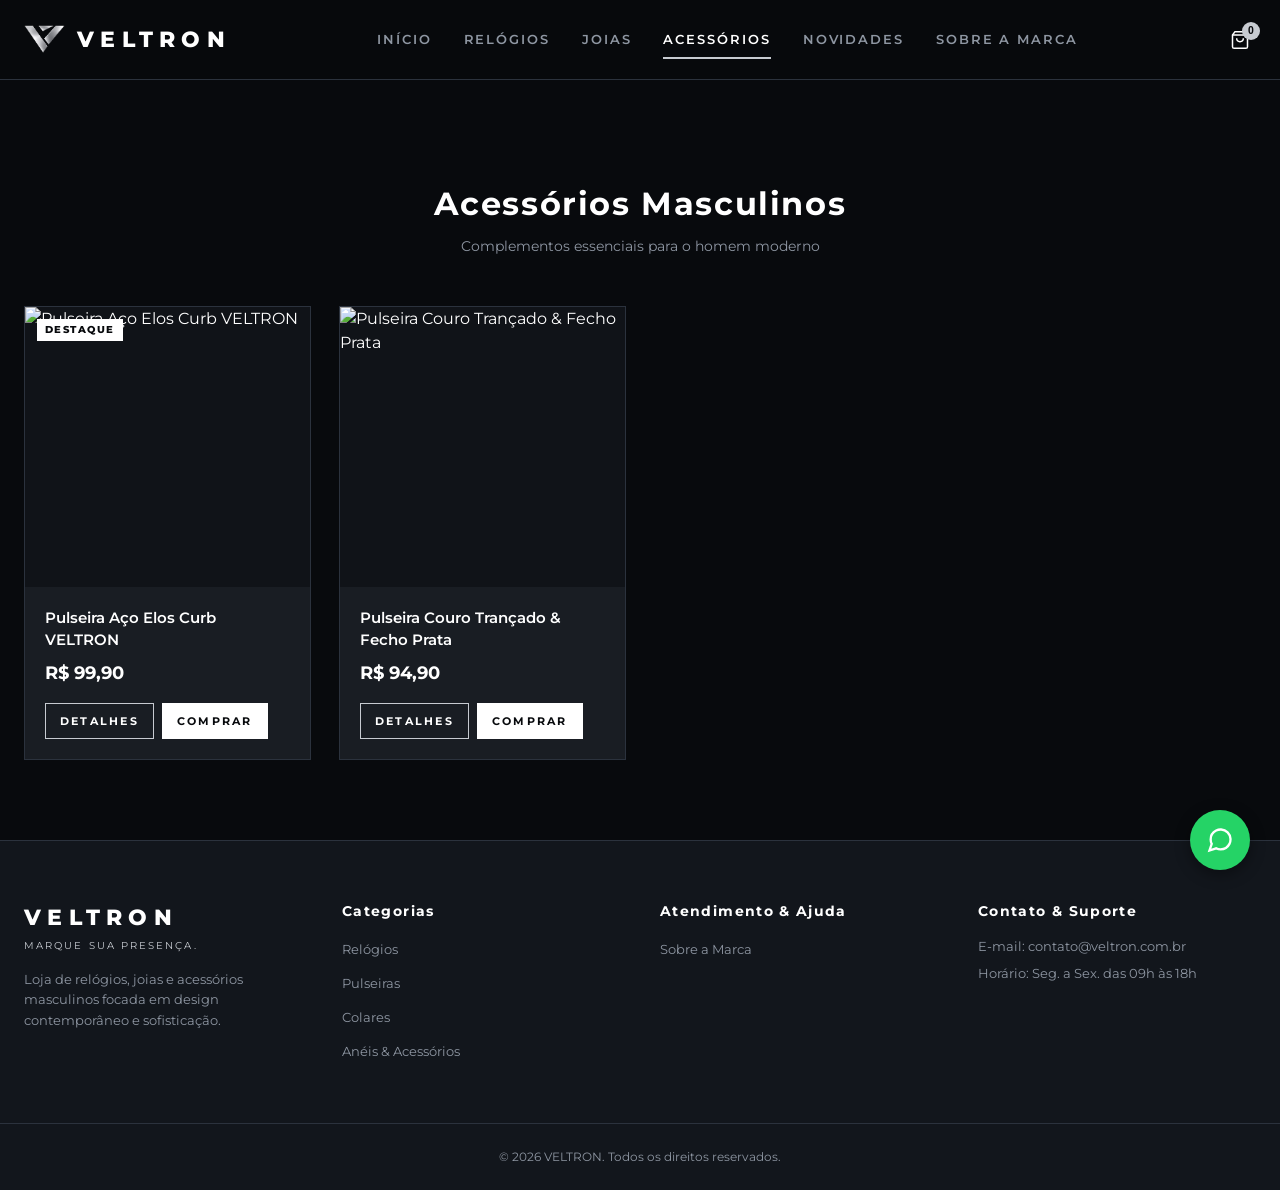
==== acessorios.html @ 87d28509 "primeiro envio e-comerce veltron" ====
<!DOCTYPE html>
<html lang="pt-BR">
<head>
    <meta charset="UTF-8">
    <meta name="viewport" content="width=device-width, initial-scale=1.0">
    <title>Acessórios Masculinos | VELTRON</title>
    <link rel="preconnect" href="https://fonts.googleapis.com">
    <link rel="preconnect" href="https://fonts.gstatic.com" crossorigin>
    <link href="https://fonts.googleapis.com/css2?family=Montserrat:wght@300;400;500;600;700;800&display=swap" rel="stylesheet">
    <link rel="stylesheet" href="assets/css/style.css">
</head>
<body>

    <header class="site-header" id="header">
        <div class="header-container">
            <a href="index.html" class="brand-logo"><img src="assets/images/simbolo.png" alt="Símbolo VELTRON" class="brand-symbol-img"><span class="brand-title">VELTRON</span></a>
            <nav class="nav-desktop">
                <a href="index.html" class="nav-link">Início</a>
                <a href="relogios.html" class="nav-link">Relógios</a>
                <a href="joias.html" class="nav-link">Joias</a>
                <a href="acessorios.html" class="nav-link active">Acessórios</a>
                <a href="novidades.html" class="nav-link">Novidades</a>
                <a href="sobre.html" class="nav-link">Sobre a Marca</a>
            </nav>
            <div class="header-actions">
                <button class="action-btn cart-toggle" id="cartToggleBtn"><svg width="20" height="20" viewBox="0 0 24 24" fill="none" stroke="currentColor" stroke-width="1.8"><path d="M6 2L3 6v14a2 2 0 0 0 2 2h14a2 2 0 0 0 2-2V6l-3-4z"></path><line x1="3" y1="6" x2="21" y2="6"></line><path d="M16 10a4 4 0 0 1-8 0"></path></svg><span class="cart-counter" id="cartBadge">0</span></button>
            </div>
        </div>
    </header>

    <main style="margin-top: 100px;">
        <section class="section catalog-section" id="catalog">
            <div class="container">
                <div class="section-header">
                    <h1 class="section-title">Acessórios Masculinos</h1>
                    <p class="section-subtitle">Complementos essenciais para o homem moderno</p>
                </div>
                <div class="products-grid" id="productsGrid" data-page-category="acessorios"></div>
            </div>
        </section>
    </main>

    <!-- MODAIS E RODAPÉ -->
    <a href="https://wa.me/5527999999999" target="_blank" class="whatsapp-float"><svg width="28" height="28" viewBox="0 0 24 24" fill="none" stroke="currentColor" stroke-width="2"><path d="M21 11.5a8.38 8.38 0 0 1-.9 3.8 8.5 8.5 0 0 1-7.6 4.7 8.38 8.38 0 0 1-3.8-.9L3 21l1.9-5.7a8.38 8.38 0 0 1-.9-3.8 8.5 8.5 0 0 1 4.7-7.6 8.38 8.38 0 0 1 3.8-.9h.5a8.48 8.48 0 0 1 8 8v.5z"></path></svg></a>
    <div class="cart-drawer-backdrop" id="cartBackdrop"></div>
    <aside class="cart-drawer" id="cartDrawer"><div class="cart-drawer-header"><h3 class="cart-drawer-title">SEU CARRINHO</h3><button class="close-btn" id="cartCloseBtn">&times;</button></div><div class="cart-drawer-body" id="cartItemsContainer"></div><div class="cart-drawer-footer"><div class="cart-summary-row"><span>Subtotal</span><strong id="cartSubtotal">R$ 0,00</strong></div><button class="btn btn-primary btn-block" id="checkoutBtn" disabled>AVANÇAR PARA ENTREGA</button></div></aside>
    <div class="modal-backdrop" id="checkoutModalBackdrop"><div class="modal-card" style="max-width: 500px;"><button class="close-btn modal-close" id="checkoutCloseBtn">&times;</button><h3 class="modal-title" style="margin-bottom: 20px;">DADOS DE ENTREGA & PAGAMENTO</h3><form id="whatsappCheckoutForm" class="checkout-form"><div class="form-group"><label>Nome Completo</label><input type="text" id="clientName" required></div><div class="form-group"><label>Telefone / WhatsApp</label><input type="tel" id="clientPhone" required></div><div class="form-group"><label>Endereço Completo</label><textarea id="clientAddress" rows="3" required></textarea></div><div class="form-group"><label>Forma de Pagamento Desejada</label><select id="clientPayment" class="select-input" style="width: 100%;" required><option value="">Selecione...</option><option value="Pix (Aprovação imediata)">Pix</option><option value="Cartão de Crédito">Cartão de Crédito</option><option value="Boleto Bancário">Boleto Bancário</option></select></div><button type="submit" class="btn btn-primary btn-block">ENVIAR PEDIDO VIA WHATSAPP</button></form></div></div>
    <div class="modal-backdrop" id="productModalBackdrop"><div class="modal-card" id="productModal"><button class="close-btn modal-close" id="modalCloseBtn">&times;</button><div class="modal-body" id="modalProductContent"></div></div></div>
    <!-- RODAPÉ -->
    <footer class="site-footer">
        <div class="container footer-grid">
            <div class="footer-col brand-col">
                <span class="brand-title">VELTRON</span>
                <p class="footer-brand-slogan">MARQUE SUA PRESENÇA.</p>
                <p class="footer-text">Loja de relógios, joias e acessórios masculinos focada em design contemporâneo e sofisticação.</p>
            </div>
            <div class="footer-col">
                <h4 class="footer-heading">Categorias</h4>
                <ul class="footer-links">
                    <li><a href="#catalog" class="footer-link" data-category="relogios">Relógios</a></li>
                    <li><a href="#catalog" class="footer-link" data-category="pulseiras">Pulseiras</a></li>
                    <li><a href="#catalog" class="footer-link" data-category="colares">Colares</a></li>
                    <li><a href="#catalog" class="footer-link" data-category="aneis">Anéis & Acessórios</a></li>
                </ul>
            </div>
            <div class="footer-col">
                <h4 class="footer-heading">Atendimento & Ajuda</h4>
                <ul class="footer-links">
                    <li><a href="#sobre" class="footer-link">Sobre a Marca</a></li>
                </ul>
            </div>
            <div class="footer-col">
                <h4 class="footer-heading">Contato & Suporte</h4>
                <p class="footer-contact-item">E-mail: contato@veltron.com.br</p>
                <p class="footer-contact-item">Horário: Seg. a Sex. das 09h às 18h</p>
            </div>
        </div>
        <div class="footer-bottom">
            <div class="container footer-bottom-content">
                <p>&copy; 2026 VELTRON. Todos os direitos reservados.</p>
            </div>
        </div>
    </footer>

    <script src="assets/js/main.js"></script>
</body>
</html>
---- assets/css/style.css ----
/* ==========================================================================
   VELTRON E-COMMERCE - DESIGN SYSTEM & STYLESHEET (OTIMIZADO)
   Paleta Oficial: #080A0D (Preto), #191D23 (Grafite), #C7CBD1 (Prata), #FFFFFF (Branco)
   ========================================================================== */

:root {
    --color-bg-black: #080A0D;
    --color-bg-surface: #12161C;
    --color-card-bg: #191D23;
    
    --color-border: #2B323D;
    --color-border-light: #3D4654;
    
    --color-silver: #C7CBD1;
    --color-silver-muted: #8E96A2;
    --color-white: #FFFFFF;
    
    --font-primary: 'Montserrat', -apple-system, BlinkMacSystemFont, sans-serif;
    --transition-fast: all 0.2s cubic-bezier(0.16, 1, 0.3, 1);
    --transition-normal: all 0.3s cubic-bezier(0.16, 1, 0.3, 1);
}

/* ==========================================================================
   1. RESET E BASE
   ========================================================================== */
*, *::before, *::after {
    margin: 0;
    padding: 0;
    box-sizing: border-box;
}

html {
    scroll-behavior: smooth;
}

body {
    background-color: var(--color-bg-black);
    color: var(--color-white);
    font-family: var(--font-primary);
    line-height: 1.5;
    -webkit-font-smoothing: antialiased;
    overflow-x: hidden;
}

/* ==========================================================================
   2. UTILITÁRIOS & ACESSIBILIDADE
   ========================================================================== */
.sr-only {
    position: absolute;
    width: 1px;
    height: 1px;
    padding: 0;
    margin: -1px;
    overflow: hidden;
    clip: rect(0, 0, 0, 0);
    border: 0;
}

.skip-link {
    position: absolute;
    top: -40px;
    left: 10px;
    background: var(--color-white);
    color: var(--color-bg-black);
    padding: 8px 16px;
    z-index: 10000;
    font-size: 0.8rem;
    font-weight: 700;
    transition: top 0.2s;
}

.skip-link:focus {
    top: 10px;
}

.container {
    max-width: 1280px;
    margin: 0 auto;
    padding: 0 24px;
}

.section {
    padding: 80px 0;
}

.section-header {
    text-align: center;
    margin-bottom: 48px;
}

.section-title {
    font-size: 2rem;
    font-weight: 700;
    letter-spacing: 0.05em;
    color: var(--color-white);
    margin-bottom: 8px;
}

.section-subtitle {
    font-size: 0.9rem;
    color: var(--color-silver-muted);
    font-weight: 400;
}

/* ==========================================================================
   3. SISTEMA DE BOTÕES
   ========================================================================== */
.btn {
    display: inline-flex;
    align-items: center;
    justify-content: center;
    padding: 14px 32px;
    font-family: var(--font-primary);
    font-size: 0.75rem;
    font-weight: 700;
    letter-spacing: 0.2em;
    text-transform: uppercase;
    text-decoration: none;
    border: 1px solid transparent;
    cursor: pointer;
    transition: var(--transition-fast);
}

.btn-primary {
    background-color: var(--color-white);
    color: var(--color-bg-black);
    border-color: var(--color-white);
    position: relative;
    overflow: hidden;
}

.btn-primary::after {
    content: '';
    position: absolute;
    top: -50%;
    left: -50%;
    width: 200%;
    height: 200%;
    background: linear-gradient(60deg, transparent, rgba(255, 255, 255, 0.3), transparent);
    transform: rotate(30deg) translateY(-100%);
    transition: transform 0.6s ease;
}

.btn-primary:hover::after {
    transform: rotate(30deg) translateY(100%);
}

.btn-primary:hover, .btn-primary:focus-visible {
    background-color: var(--color-silver);
    border-color: var(--color-silver);
    transform: translateY(-2px);
    box-shadow: 0 8px 20px rgba(255, 255, 255, 0.15);
    outline: none;
}

.btn-outline {
    background-color: transparent;
    color: var(--color-white);
    border-color: var(--color-silver);
}

.btn-outline:hover, .btn-outline:focus-visible {
    background-color: var(--color-white);
    color: var(--color-bg-black);
    border-color: var(--color-white);
    outline: none;
}

.btn-block {
    width: 100%;
}

.btn-sm {
    padding: 10px 14px;
    font-size: 0.7rem;
}

/* ==========================================================================
   4. CABEÇALHO & NAVEGAÇÃO (ESTABILIZADO)
   ========================================================================== */
.site-header {
    position: fixed;
    top: 0;
    left: 0;
    width: 100%;
    height: 80px;
    background-color: rgba(8, 10, 13, 0.95);
    backdrop-filter: blur(12px);
    border-bottom: 1px solid var(--color-border);
    z-index: 1000;
}

.header-container {
    max-width: 1320px;
    margin: 0 auto;
    height: 100%;
    display: flex;
    align-items: center;
    justify-content: space-between;
    padding: 0 24px;
}

.brand-logo {
    text-decoration: none;
    display: flex;
    align-items: center;
    gap: 12px;
    min-width: 180px;
}

.brand-symbol-img {
    height: 28px;
    width: auto;
    object-fit: contain;
    display: block;
    transition: transform 0.3s cubic-bezier(0.16, 1, 0.3, 1);
}

.brand-logo:hover .brand-symbol-img {
    transform: scale(1.08) rotate(-3deg);
}

.brand-title {
    font-size: 1.4rem;
    font-weight: 800;
    letter-spacing: 0.28em;
    color: var(--color-white);
    white-space: nowrap;
}

.nav-desktop {
    display: flex;
    align-items: center;
    gap: 32px;
}

.nav-link {
    color: var(--color-silver-muted);
    text-decoration: none;
    font-size: 0.8rem;
    font-weight: 600;
    letter-spacing: 0.15em;
    text-transform: uppercase;
    padding: 8px 0;
    position: relative;
    transition: color 0.3s ease;
}

.nav-link:hover, .nav-link.active, .nav-link:focus-visible {
    color: var(--color-white);
    outline: none;
}

.nav-link::after {
    content: '';
    position: absolute;
    bottom: -2px;
    left: 50%;
    width: 0;
    height: 2px;
    background-color: var(--color-silver);
    transition: width 0.3s ease, left 0.3s ease;
}

.nav-link.active::after,
.nav-link:hover::after {
    width: 100%;
    left: 0;
}

.header-actions {
    display: flex;
    align-items: center;
    gap: 16px;
}

.search-box {
    display: flex;
    align-items: center;
    background-color: var(--color-card-bg);
    border: 1px solid var(--color-border);
    padding: 4px 8px;
    border-radius: 4px;
}

.search-box input {
    background: transparent;
    border: none;
    color: var(--color-white);
    font-family: var(--font-primary);
    font-size: 0.8rem;
    padding: 4px 8px;
    width: 140px;
}

.search-box input:focus {
    outline: none;
}

.action-btn {
    background: transparent;
    border: none;
    color: var(--color-white);
    cursor: pointer;
    padding: 6px;
    display: flex;
    align-items: center;
    justify-content: center;
    position: relative;
    transition: var(--transition-fast);
}

.action-btn:hover, .action-btn:focus-visible {
    color: var(--color-silver);
    outline: none;
}

.cart-counter {
    position: absolute;
    top: -2px;
    right: -4px;
    background-color: var(--color-silver);
    color: var(--color-bg-black);
    font-size: 0.65rem;
    font-weight: 800;
    width: 18px;
    height: 18px;
    border-radius: 50%;
    display: flex;
    align-items: center;
    justify-content: center;
}

.mobile-menu-toggle {
    display: none;
}

/* MENU MOBILE DRAWER */
.mobile-nav-drawer {
    display: none;
    position: fixed;
    top: 80px;
    left: 0;
    width: 100%;
    background-color: var(--color-bg-surface);
    border-bottom: 1px solid var(--color-border);
    padding: 24px;
    z-index: 999;
}

.mobile-nav-drawer.open {
    display: block;
}

.mobile-nav-links {
    display: flex;
    flex-direction: column;
    gap: 16px;
}

.mobile-link {
    color: var(--color-silver);
    text-decoration: none;
    font-size: 0.9rem;
    font-weight: 600;
    letter-spacing: 0.15em;
    text-transform: uppercase;
}

/* ==========================================================================
   5. HERO SECTION
   ========================================================================== */
.hero-section {
    position: relative;
    min-height: 85vh;
    margin-top: 80px;
    display: flex;
    align-items: center;
    justify-content: center;
    background: url('https://images.unsplash.com/photo-1614164185128-e4ec99c436d7?w=1920&q=80') center center / cover no-repeat;
    text-align: center;
}

.hero-overlay {
    position: absolute;
    inset: 0;
    background: radial-gradient(circle at center, rgba(8, 10, 13, 0.75) 0%, rgba(8, 10, 13, 0.92) 80%);
}

.hero-container {
    position: relative;
    z-index: 2;
    max-width: 800px;
    padding: 0 24px;
    animation: fadeUp 0.6s cubic-bezier(0.16, 1, 0.3, 1) forwards;
}

.hero-tagline {
    font-size: 0.75rem;
    letter-spacing: 0.35em;
    color: var(--color-silver);
    font-weight: 700;
    display: block;
    margin-bottom: 16px;
}

.hero-title {
    font-size: 2.8rem;
    font-weight: 800;
    line-height: 1.2;
    margin-bottom: 20px;
    color: var(--color-white);
}

.hero-description {
    font-size: 1rem;
    color: var(--color-silver-muted);
    line-height: 1.6;
    margin-bottom: 32px;
    font-weight: 400;
}

/* ==========================================================================
   6. CATEGORIAS & CATÁLOGO DE PRODUTOS
   ========================================================================== */
.categories-grid {
    display: grid;
    grid-template-columns: repeat(auto-fit, minmax(240px, 1fr));
    gap: 24px;
}

.category-card {
    background-color: var(--color-card-bg);
    border: 1px solid var(--color-border);
    padding: 20px;
    display: flex;
    flex-direction: column;
    align-items: center;
    gap: 16px;
    cursor: pointer;
    transition: var(--transition-normal);
    animation: fadeUp 0.6s cubic-bezier(0.16, 1, 0.3, 1) forwards;
}

.category-card:hover, .category-card:focus-visible {
    border-color: var(--color-silver);
    transform: translateY(-4px);
    outline: none;
}

.category-img-wrapper {
    width: 100%;
    height: 180px;
    overflow: hidden;
}

.category-img-wrapper img {
    width: 100%;
    height: 100%;
    object-fit: cover;
    transition: var(--transition-normal);
}

.category-card:hover img {
    transform: scale(1.05);
}

.category-name {
    font-size: 0.8rem;
    font-weight: 700;
    letter-spacing: 0.2em;
    color: var(--color-white);
}

.catalog-toolbar {
    display: flex;
    justify-content: space-between;
    align-items: center;
    margin-bottom: 24px;
    flex-wrap: wrap;
    gap: 16px;
}

.filter-tabs {
    display: flex;
    gap: 8px;
    flex-wrap: wrap;
}

.tab-btn {
    background: transparent;
    border: 1px solid var(--color-border);
    color: var(--color-silver-muted);
    padding: 8px 18px;
    font-family: var(--font-primary);
    font-size: 0.75rem;
    font-weight: 600;
    letter-spacing: 0.1em;
    cursor: pointer;
    transition: var(--transition-fast);
}

.tab-btn:hover, .tab-btn.active, .tab-btn:focus-visible {
    background-color: var(--color-card-bg);
    border-color: var(--color-silver);
    color: var(--color-white);
    outline: none;
}

.select-input {
    background-color: var(--color-card-bg);
    border: 1px solid var(--color-border);
    color: var(--color-white);
    padding: 8px 16px;
    font-family: var(--font-primary);
    font-size: 0.75rem;
    cursor: pointer;
}

.select-input:focus {
    outline: 1px solid var(--color-silver);
}

.results-info {
    font-size: 0.8rem;
    color: var(--color-silver-muted);
    margin-bottom: 24px;
}

.products-grid {
    display: grid;
    grid-template-columns: repeat(auto-fill, minmax(260px, 1fr));
    gap: 28px;
}

/* CARDS DE PRODUTO */
.product-card {
    background-color: var(--color-card-bg);
    border: 1px solid var(--color-border);
    display: flex;
    flex-direction: column;
    position: relative;
    transition: transform 0.3s cubic-bezier(0.16, 1, 0.3, 1), border-color 0.3s ease, box-shadow 0.3s ease;
    animation: fadeUp 0.6s cubic-bezier(0.16, 1, 0.3, 1) forwards;
}

.product-card:hover {
    border-color: var(--color-silver);
    transform: translateY(-6px);
    box-shadow: 0 12px 30px rgba(0, 0, 0, 0.6);
}

.badge-tag {
    position: absolute;
    top: 12px;
    left: 12px;
    background-color: var(--color-white);
    color: var(--color-bg-black);
    font-size: 0.6rem;
    font-weight: 800;
    letter-spacing: 0.15em;
    padding: 4px 8px;
    z-index: 2;
}

.product-img-box {
    width: 100%;
    height: 280px;
    overflow: hidden;
    background-color: #101318;
}

.product-img-box img {
    width: 100%;
    height: 100%;
    object-fit: cover;
    transition: transform 0.5s cubic-bezier(0.16, 1, 0.3, 1);
}

.product-card:hover .product-img-box img {
    transform: scale(1.08);
}

.product-info {
    padding: 20px;
    display: flex;
    flex-direction: column;
    flex-grow: 1;
}

.product-title {
    font-size: 0.95rem;
    font-weight: 600;
    color: var(--color-white);
    margin-bottom: 8px;
}

.product-prices {
    display: flex;
    align-items: baseline;
    gap: 10px;
    margin-bottom: 16px;
}

.current-price {
    font-size: 1.1rem;
    font-weight: 700;
    color: var(--color-white);
}

.old-price {
    font-size: 0.85rem;
    color: var(--color-silver-muted);
    text-decoration: line-through;
}

.product-actions {
    margin-top: auto;
    display: flex;
    gap: 8px;
}

/* ==========================================================================
   7. SEÇÕES EDITORIAIS, DIFERENCIAIS & NEWSLETTER
   ========================================================================== */
.editorial-banner {
    position: relative;
    padding: 100px 0;
    background: url('https://images.unsplash.com/photo-1507679799987-c73779587ccf?w=1800&q=80') center center / cover no-repeat;
    text-align: center;
}

.editorial-overlay {
    position: absolute;
    inset: 0;
    background: rgba(8, 10, 13, 0.85);
}

.editorial-container {
    position: relative;
    z-index: 2;
    max-width: 700px;
}

.editorial-tag {
    font-size: 0.7rem;
    letter-spacing: 0.3em;
    color: var(--color-silver);
    display: block;
    margin-bottom: 12px;
}

.editorial-title {
    font-size: 2.4rem;
    font-weight: 800;
    margin-bottom: 16px;
}

.editorial-text {
    font-size: 0.95rem;
    color: var(--color-silver-muted);
    margin-bottom: 32px;
    line-height: 1.6;
}

.features-grid {
    display: grid;
    grid-template-columns: repeat(auto-fit, minmax(220px, 1fr));
    gap: 32px;
}

.feature-card {
    background-color: var(--color-card-bg);
    border: 1px solid var(--color-border);
    padding: 28px 20px;
    text-align: center;
    animation: fadeUp 0.6s cubic-bezier(0.16, 1, 0.3, 1) forwards;
}

.feature-icon {
    color: var(--color-silver);
    margin-bottom: 16px;
}

.feature-title {
    font-size: 0.9rem;
    font-weight: 700;
    margin-bottom: 8px;
}

.feature-desc {
    font-size: 0.8rem;
    color: var(--color-silver-muted);
    line-height: 1.5;
}

.newsletter-container {
    text-align: center;
    max-width: 600px;
}

.newsletter-title {
    font-size: 1.8rem;
    font-weight: 700;
    margin-bottom: 12px;
}

.newsletter-desc {
    font-size: 0.85rem;
    color: var(--color-silver-muted);
    margin-bottom: 24px;
}

.newsletter-form {
    display: flex;
    gap: 8px;
}

.newsletter-form input {
    flex-grow: 1;
    background-color: var(--color-card-bg);
    border: 1px solid var(--color-border);
    padding: 14px 18px;
    color: var(--color-white);
    font-family: var(--font-primary);
    font-size: 0.85rem;
}

.newsletter-form input:focus {
    outline: 1px solid var(--color-silver);
}

.newsletter-feedback {
    margin-top: 12px;
    font-size: 0.8rem;
    color: var(--color-silver);
}

.about-section {
    border-top: 1px solid var(--color-border);
}

.about-container {
    max-width: 800px;
    text-align: center;
}

.about-tag {
    font-size: 0.7rem;
    letter-spacing: 0.3em;
    color: var(--color-silver);
}

.about-title {
    font-size: 2rem;
    font-weight: 800;
    margin: 8px 0 20px;
}

.about-p {
    font-size: 0.95rem;
    color: var(--color-silver-muted);
    line-height: 1.8;
}

/* ==========================================================================
   8. COMPONENTES INTERATIVOS (CARRINHO & MODAIS)
   ========================================================================== */
.cart-drawer-backdrop, .modal-backdrop {
    position: fixed;
    inset: 0;
    background: rgba(0, 0, 0, 0.75);
    z-index: 2000;
    opacity: 0;
    pointer-events: none;
    transition: var(--transition-normal);
}

.cart-drawer-backdrop.open, .modal-backdrop.open {
    opacity: 1;
    pointer-events: auto;
}

.cart-drawer {
    position: fixed;
    top: 0;
    right: 0;
    width: 100%;
    max-width: 400px;
    height: 100%;
    background-color: var(--color-bg-surface);
    border-left: 1px solid var(--color-border);
    z-index: 2001;
    transform: translateX(100%);
    transition: var(--transition-normal);
    display: flex;
    flex-direction: column;
}

.cart-drawer.open {
    transform: translateX(0);
}

.cart-drawer-header {
    padding: 24px;
    border-bottom: 1px solid var(--color-border);
    display: flex;
    justify-content: space-between;
    align-items: center;
}

.cart-drawer-title {
    font-size: 1rem;
    font-weight: 700;
    letter-spacing: 0.15em;
}

.close-btn {
    background: transparent;
    border: none;
    color: var(--color-white);
    font-size: 1.8rem;
    cursor: pointer;
    line-height: 1;
}

.cart-drawer-body {
    padding: 24px;
    flex-grow: 1;
    overflow-y: auto;
    display: flex;
    flex-direction: column;
    gap: 16px;
}

.cart-item {
    display: flex;
    gap: 16px;
    background-color: var(--color-card-bg);
    padding: 12px;
    border: 1px solid var(--color-border);
}

.cart-item-img {
    width: 60px;
    height: 60px;
    object-fit: cover;
}

.cart-item-details {
    flex-grow: 1;
}

.cart-item-title {
    font-size: 0.8rem;
    font-weight: 600;
}

.cart-item-price {
    font-size: 0.85rem;
    font-weight: 700;
    margin: 4px 0;
}

.cart-item-controls {
    display: flex;
    align-items: center;
    gap: 8px;
}

.qty-btn {
    background: var(--color-border);
    border: none;
    color: var(--color-white);
    width: 22px;
    height: 22px;
    cursor: pointer;
    font-weight: 700;
}

.cart-drawer-footer {
    padding: 24px;
    border-top: 1px solid var(--color-border);
}

.cart-summary-row {
    display: flex;
    justify-content: space-between;
    font-size: 1.1rem;
    font-weight: 700;
    margin-bottom: 12px;
}

.cart-notice {
    font-size: 0.7rem;
    color: var(--color-silver-muted);
    margin-bottom: 20px;
}

.modal-backdrop {
    z-index: 3000;
    display: flex;
    align-items: center;
    justify-content: center;
    padding: 20px;
}

.modal-card {
    background-color: var(--color-bg-surface);
    border: 1px solid var(--color-border);
    max-width: 700px;
    width: 100%;
    position: relative;
    padding: 32px;
}

.modal-close {
    position: absolute;
    top: 16px;
    right: 20px;
}

.modal-grid {
    display: grid;
    grid-template-columns: 1fr 1fr;
    gap: 24px;
}

.modal-img {
    width: 100%;
    height: 280px;
    object-fit: cover;
}

.modal-title {
    font-size: 1.2rem;
    font-weight: 700;
    margin-bottom: 12px;
}

.modal-desc {
    font-size: 0.8rem;
    color: var(--color-silver-muted);
    margin-bottom: 16px;
    line-height: 1.6;
}

/* ==========================================================================
   9. CHECKOUT & WHATSAPP FLUTUANTE
   ========================================================================== */
.whatsapp-float {
    position: fixed;
    bottom: 30px;
    right: 30px;
    background-color: #25D366;
    color: #FFFFFF;
    width: 60px;
    height: 60px;
    border-radius: 50%;
    display: flex;
    align-items: center;
    justify-content: center;
    box-shadow: 0 4px 15px rgba(0,0,0,0.4);
    z-index: 1500;
    transition: var(--transition-fast);
    animation: pulseGlow 2s infinite;
}

.whatsapp-float:hover {
    transform: scale(1.1);
    background-color: #20ba5a;
}

.checkout-form .form-group {
    margin-bottom: 16px;
}

.checkout-form label {
    display: block;
    font-size: 0.75rem;
    font-weight: 600;
    color: var(--color-silver);
    margin-bottom: 6px;
    letter-spacing: 0.1em;
}

.checkout-form input,
.checkout-form textarea {
    width: 100%;
    background-color: var(--color-card-bg);
    border: 1px solid var(--color-border);
    padding: 12px;
    color: var(--color-white);
    font-family: var(--font-primary);
    font-size: 0.85rem;
}

.checkout-form input:focus,
.checkout-form textarea:focus {
    outline: 1px solid var(--color-silver);
}

/* ==========================================================================
   10. RODAPÉ
   ========================================================================== */
.site-footer {
    background-color: var(--color-bg-surface);
    border-top: 1px solid var(--color-border);
    padding-top: 60px;
}

.footer-grid {
    display: grid;
    grid-template-columns: repeat(auto-fit, minmax(200px, 1fr));
    gap: 40px;
    padding-bottom: 60px;
}

.footer-brand-slogan {
    font-size: 0.65rem;
    letter-spacing: 0.2em;
    color: var(--color-silver);
    margin: 4px 0 16px;
}

.footer-text {
    font-size: 0.8rem;
    color: var(--color-silver-muted);
    line-height: 1.6;
}

.footer-heading {
    font-size: 0.85rem;
    font-weight: 700;
    letter-spacing: 0.1em;
    margin-bottom: 16px;
}

.footer-links {
    list-style: none;
    display: flex;
    flex-direction: column;
    gap: 10px;
}

.footer-link {
    color: var(--color-silver-muted);
    text-decoration: none;
    font-size: 0.8rem;
    transition: var(--transition-fast);
}

.footer-link:hover {
    color: var(--color-white);
}

.footer-contact-item {
    font-size: 0.8rem;
    color: var(--color-silver-muted);
    margin-bottom: 8px;
}

.footer-bottom {
    border-top: 1px solid var(--color-border);
    padding: 24px 0;
    text-align: center;
    font-size: 0.75rem;
    color: var(--color-silver-muted);
}

/* ==========================================================================
   11. ANIMAÇÕES & KEYFRAMES
   ========================================================================== */
@keyframes fadeUp {
    from {
        opacity: 0;
        transform: translateY(20px);
    }
    to {
        opacity: 1;
        transform: translateY(0);
    }
}

@keyframes pulseGlow {
    0% {
        box-shadow: 0 0 0 0 rgba(199, 203, 209, 0.4);
    }
    70% {
        box-shadow: 0 0 0 10px rgba(199, 203, 209, 0);
    }
    100% {
        box-shadow: 0 0 0 0 rgba(199, 203, 209, 0);
    }
}

/* ==========================================================================
   12. RESPONSIVIDADE MOBILE
   ========================================================================== */
@media (max-width: 768px) {
    .nav-desktop, .search-box {
        display: none;
    }

    .mobile-menu-toggle {
        display: flex;
    }

    .hero-title {
        font-size: 2rem;
    }

    .newsletter-form {
        flex-direction: column;
    }

    .modal-grid {
        grid-template-columns: 1fr;
    }
}
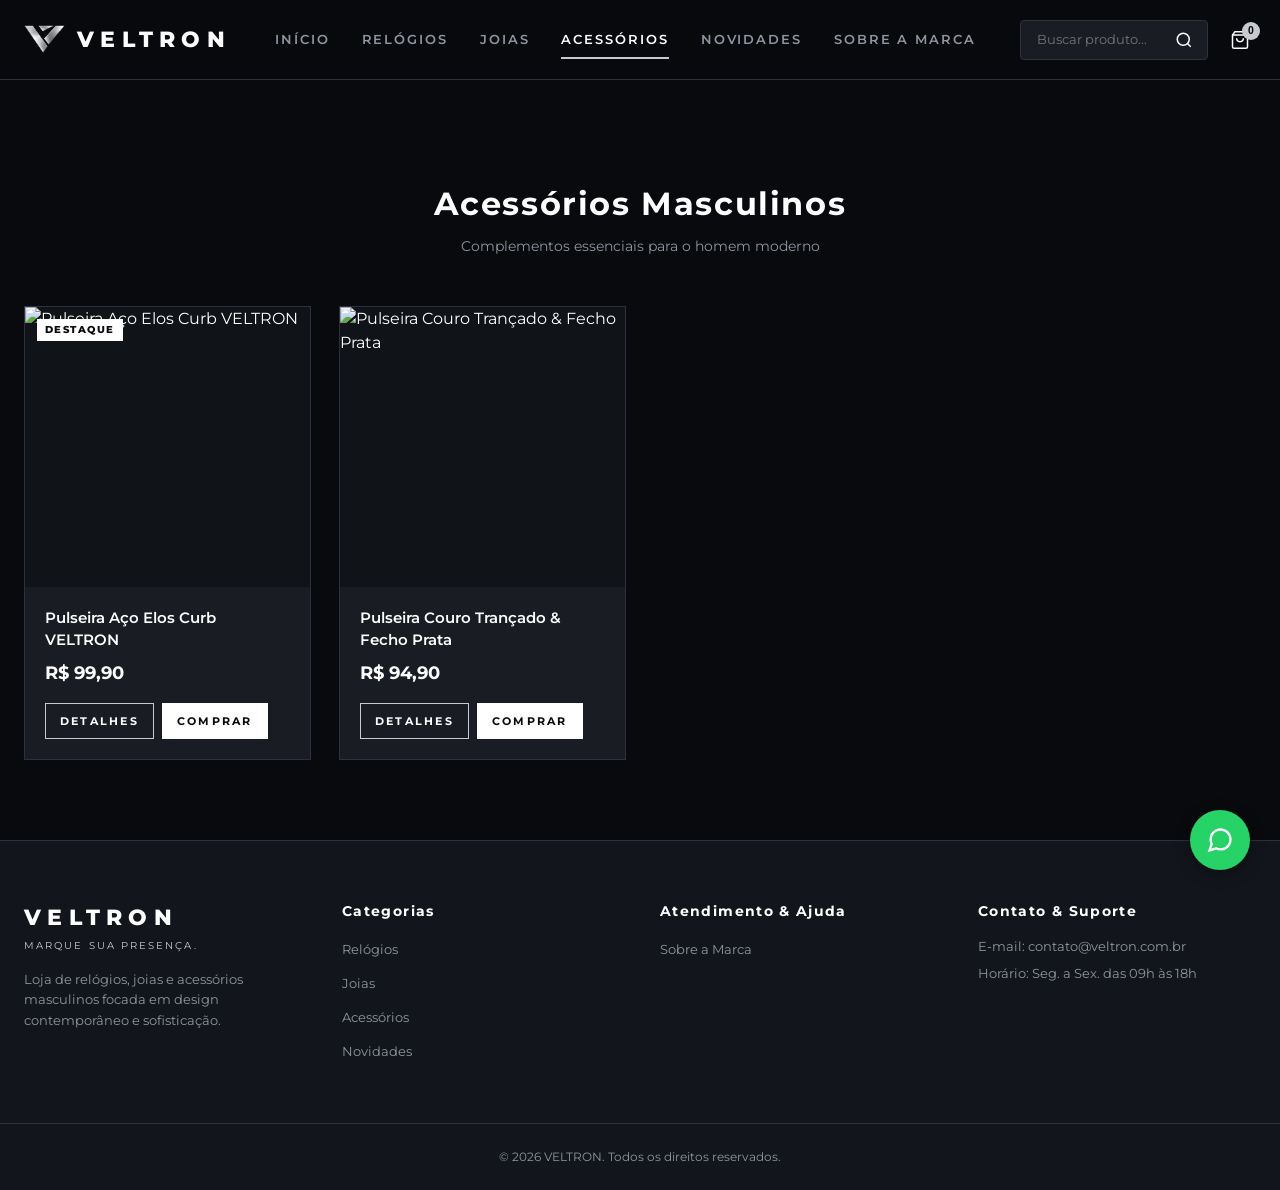
==== commit 2eae19b1: "atualização do footer" ====
--- a/acessorios.html
+++ b/acessorios.html
@@ -22,6 +22,14 @@
                 <a href="novidades.html" class="nav-link">Novidades</a>
                 <a href="sobre.html" class="nav-link">Sobre a Marca</a>
             </nav>
+
+             <div class="header-actions">
+            <div class="search-box">
+                <input type="search" id="searchInput" placeholder="Buscar produto..." aria-label="Buscar produtos no catálogo">
+                <button class="action-btn" aria-label="Executar busca">
+                    <svg width="18" height="18" viewBox="0 0 24 24" fill="none" stroke="currentColor" stroke-width="2"><circle cx="11" cy="11" r="8"></circle><line x1="21" y1="21" x2="16.65" y2="16.65"></line></svg>
+                </button>
+            </div>
             <div class="header-actions">
                 <button class="action-btn cart-toggle" id="cartToggleBtn"><svg width="20" height="20" viewBox="0 0 24 24" fill="none" stroke="currentColor" stroke-width="1.8"><path d="M6 2L3 6v14a2 2 0 0 0 2 2h14a2 2 0 0 0 2-2V6l-3-4z"></path><line x1="3" y1="6" x2="21" y2="6"></line><path d="M16 10a4 4 0 0 1-8 0"></path></svg><span class="cart-counter" id="cartBadge">0</span></button>
             </div>
@@ -57,16 +65,16 @@
             <div class="footer-col">
                 <h4 class="footer-heading">Categorias</h4>
                 <ul class="footer-links">
-                    <li><a href="#catalog" class="footer-link" data-category="relogios">Relógios</a></li>
-                    <li><a href="#catalog" class="footer-link" data-category="pulseiras">Pulseiras</a></li>
-                    <li><a href="#catalog" class="footer-link" data-category="colares">Colares</a></li>
-                    <li><a href="#catalog" class="footer-link" data-category="aneis">Anéis & Acessórios</a></li>
+                    <li><a href="relogios.html" class="footer-link">Relógios</a></li>
+                    <li><a href="joias.html" class="footer-link">Joias</a></li>
+                    <li><a href="acessorios.html" class="footer-link">Acessórios</a></li>
+                    <li><a href="novidades.html" class="footer-link">Novidades</a></li>
                 </ul>
             </div>
             <div class="footer-col">
                 <h4 class="footer-heading">Atendimento & Ajuda</h4>
                 <ul class="footer-links">
-                    <li><a href="#sobre" class="footer-link">Sobre a Marca</a></li>
+                    <li><a href="sobre.html" class="footer-link">Sobre a Marca</a></li>
                 </ul>
             </div>
             <div class="footer-col">
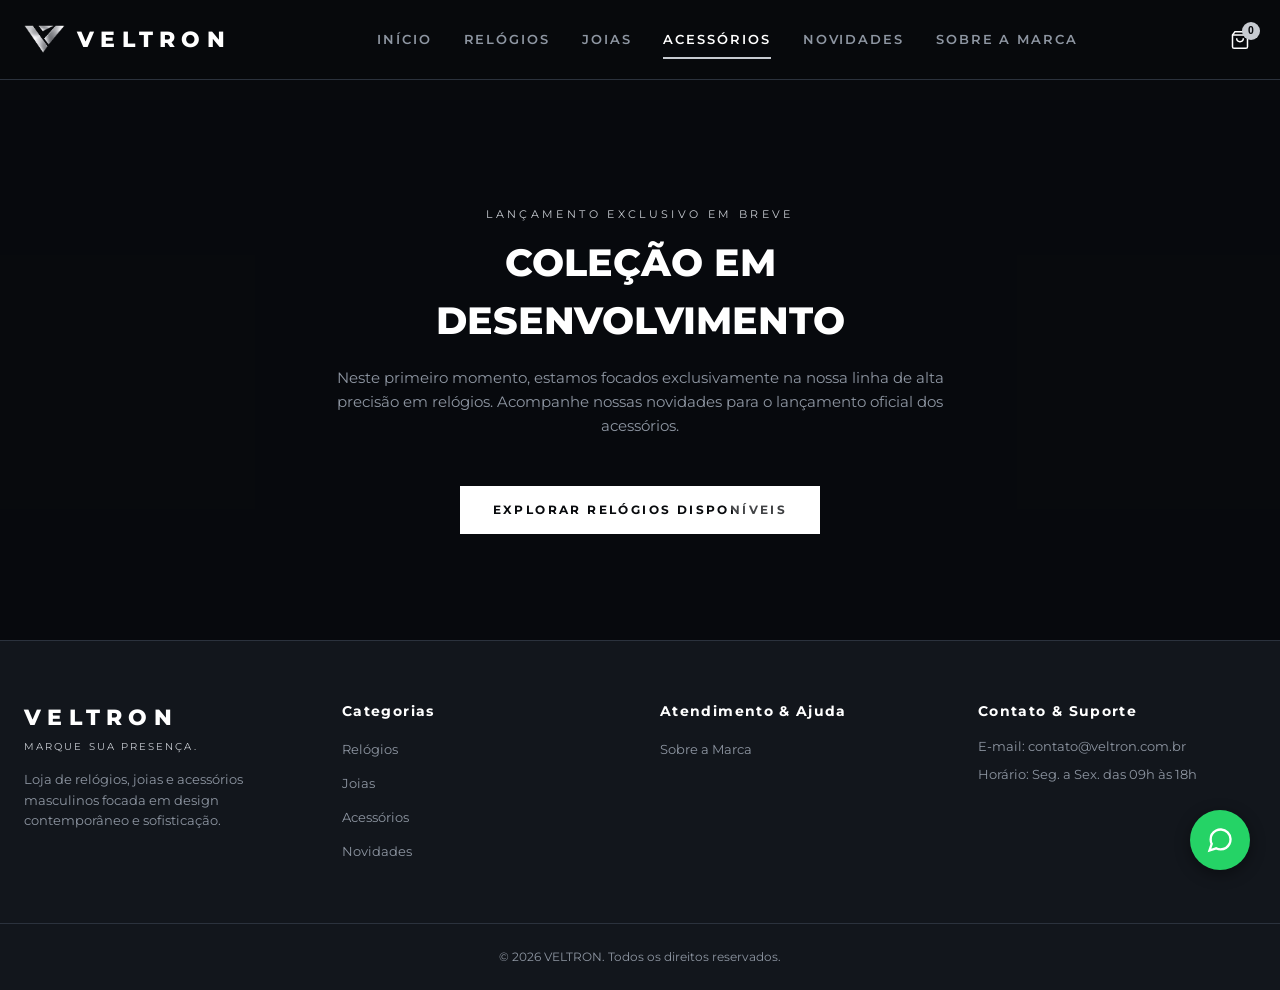
==== commit 0a921946: "atualizações página de joias e acessorios" ====
--- a/acessorios.html
+++ b/acessorios.html
@@ -4,6 +4,16 @@
     <meta charset="UTF-8">
     <meta name="viewport" content="width=device-width, initial-scale=1.0">
     <title>Acessórios Masculinos | VELTRON</title>
+    <link rel="icon" type="image/png" href="assets/images/Simbolo P.png">
+    
+    <meta name="description" content="VELTRON - Marque sua presença. Complementos essenciais para o homem moderno.">
+    <meta name="author" content="VELTRON">
+    <meta property="og:type" content="website">
+    <meta property="og:url" content="https://veltron-gamma.vercel.app/acessorios.html">
+    <meta property="og:title" content="Acessórios Masculinos | VELTRON">
+    <meta property="og:description" content="Complementos essenciais para o homem moderno.">
+    <meta property="og:image" content="https://veltron-gamma.vercel.app/assets/images/logowpp.png">
+    
     <link rel="preconnect" href="https://fonts.googleapis.com">
     <link rel="preconnect" href="https://fonts.gstatic.com" crossorigin>
     <link href="https://fonts.googleapis.com/css2?family=Montserrat:wght@300;400;500;600;700;800&display=swap" rel="stylesheet">
@@ -13,37 +23,45 @@
 
     <header class="site-header" id="header">
         <div class="header-container">
-            <a href="index.html" class="brand-logo"><img src="assets/images/simbolo.png" alt="Símbolo VELTRON" class="brand-symbol-img"><span class="brand-title">VELTRON</span></a>
+            <a href="index.html" class="brand-logo" aria-label="VELTRON - Página Inicial">
+                <img src="assets/images/simbolo.png" alt="Símbolo VELTRON" class="brand-symbol-img">
+                <span class="brand-title">VELTRON</span>
+            </a>
             <nav class="nav-desktop">
                 <a href="index.html" class="nav-link">Início</a>
                 <a href="relogios.html" class="nav-link">Relógios</a>
                 <a href="joias.html" class="nav-link">Joias</a>
-                <a href="acessorios.html" class="nav-link active">Acessórios</a>
+                <a href="acessorios.html" class="nav-link">Acessórios</a>
                 <a href="novidades.html" class="nav-link">Novidades</a>
                 <a href="sobre.html" class="nav-link">Sobre a Marca</a>
             </nav>
 
-             <div class="header-actions">
-            <div class="search-box">
-                <input type="search" id="searchInput" placeholder="Buscar produto..." aria-label="Buscar produtos no catálogo">
-                <button class="action-btn" aria-label="Executar busca">
-                    <svg width="18" height="18" viewBox="0 0 24 24" fill="none" stroke="currentColor" stroke-width="2"><circle cx="11" cy="11" r="8"></circle><line x1="21" y1="21" x2="16.65" y2="16.65"></line></svg>
-                </button>
+            <div class="header-actions">
+                <button class="action-btn cart-toggle" id="cartToggleBtn" aria-label="Carrinho"><svg width="20" height="20" viewBox="0 0 24 24" fill="none" stroke="currentColor" stroke-width="1.8"><path d="M6 2L3 6v14a2 2 0 0 0 2 2h14a2 2 0 0 0 2-2V6l-3-4z"></path><line x1="3" y1="6" x2="21" y2="6"></line><path d="M16 10a4 4 0 0 1-8 0"></path></svg><span class="cart-counter" id="cartBadge">0</span></button>
+                <button class="action-btn mobile-menu-toggle" id="mobileMenuBtn" aria-label="Menu Mobile"><svg width="22" height="22" viewBox="0 0 24 24" fill="none" stroke="currentColor" stroke-width="2"><line x1="3" y1="12" x2="21" y2="12"></line><line x1="3" y1="6" x2="21" y2="6"></line><line x1="3" y1="18" x2="21" y2="18"></line></svg></button>
             </div>
-            <div class="header-actions">
-                <button class="action-btn cart-toggle" id="cartToggleBtn"><svg width="20" height="20" viewBox="0 0 24 24" fill="none" stroke="currentColor" stroke-width="1.8"><path d="M6 2L3 6v14a2 2 0 0 0 2 2h14a2 2 0 0 0 2-2V6l-3-4z"></path><line x1="3" y1="6" x2="21" y2="6"></line><path d="M16 10a4 4 0 0 1-8 0"></path></svg><span class="cart-counter" id="cartBadge">0</span></button>
-            </div>
+        </div>
+
+        <div class="mobile-nav-drawer" id="mobileDrawer" aria-hidden="true">
+            <nav class="mobile-nav-links">
+                <a href="index.html" class="mobile-link">Início</a>
+                <a href="relogios.html" class="mobile-link">Relógios</a>
+                <a href="joias.html" class="mobile-link">Joias</a>
+                <a href="acessorios.html" class="mobile-link">Acessórios</a>
+                <a href="novidades.html" class="mobile-link">Novidades</a>
+                <a href="sobre.html" class="mobile-link">Sobre a Marca</a>
+            </nav>
         </div>
     </header>
 
     <main style="margin-top: 100px;">
-        <section class="section catalog-section" id="catalog">
-            <div class="container">
-                <div class="section-header">
-                    <h1 class="section-title">Acessórios Masculinos</h1>
-                    <p class="section-subtitle">Complementos essenciais para o homem moderno</p>
-                </div>
-                <div class="products-grid" id="productsGrid" data-page-category="acessorios"></div>
+        <section class="section editorial-banner" style="min-height: 60vh; display: flex; align-items: center; justify-content: center;">
+            <div class="editorial-overlay"></div>
+            <div class="container editorial-container" style="text-align: center;">
+                <span class="editorial-tag">LANÇAMENTO EXCLUSIVO EM BREVE</span>
+                <h1 class="editorial-title">COLEÇÃO EM DESENVOLVIMENTO</h1>
+                <p class="editorial-text">Neste primeiro momento, estamos focados exclusivamente na nossa linha de alta precisão em relógios. Acompanhe nossas novidades para o lançamento oficial dos acessórios.</p>
+                <a href="relogios.html" class="btn btn-primary" style="margin-top: 16px;">EXPLORAR RELÓGIOS DISPONÍVEIS</a>
             </div>
         </section>
     </main>
@@ -52,9 +70,9 @@
     <a href="https://wa.me/5527999999999" target="_blank" class="whatsapp-float"><svg width="28" height="28" viewBox="0 0 24 24" fill="none" stroke="currentColor" stroke-width="2"><path d="M21 11.5a8.38 8.38 0 0 1-.9 3.8 8.5 8.5 0 0 1-7.6 4.7 8.38 8.38 0 0 1-3.8-.9L3 21l1.9-5.7a8.38 8.38 0 0 1-.9-3.8 8.5 8.5 0 0 1 4.7-7.6 8.38 8.38 0 0 1 3.8-.9h.5a8.48 8.48 0 0 1 8 8v.5z"></path></svg></a>
     <div class="cart-drawer-backdrop" id="cartBackdrop"></div>
     <aside class="cart-drawer" id="cartDrawer"><div class="cart-drawer-header"><h3 class="cart-drawer-title">SEU CARRINHO</h3><button class="close-btn" id="cartCloseBtn">&times;</button></div><div class="cart-drawer-body" id="cartItemsContainer"></div><div class="cart-drawer-footer"><div class="cart-summary-row"><span>Subtotal</span><strong id="cartSubtotal">R$ 0,00</strong></div><button class="btn btn-primary btn-block" id="checkoutBtn" disabled>AVANÇAR PARA ENTREGA</button></div></aside>
-    <div class="modal-backdrop" id="checkoutModalBackdrop"><div class="modal-card" style="max-width: 500px;"><button class="close-btn modal-close" id="checkoutCloseBtn">&times;</button><h3 class="modal-title" style="margin-bottom: 20px;">DADOS DE ENTREGA & PAGAMENTO</h3><form id="whatsappCheckoutForm" class="checkout-form"><div class="form-group"><label>Nome Completo</label><input type="text" id="clientName" required></div><div class="form-group"><label>Telefone / WhatsApp</label><input type="tel" id="clientPhone" required></div><div class="form-group"><label>Endereço Completo</label><textarea id="clientAddress" rows="3" required></textarea></div><div class="form-group"><label>Forma de Pagamento Desejada</label><select id="clientPayment" class="select-input" style="width: 100%;" required><option value="">Selecione...</option><option value="Pix (Aprovação imediata)">Pix</option><option value="Cartão de Crédito">Cartão de Crédito</option><option value="Boleto Bancário">Boleto Bancário</option></select></div><button type="submit" class="btn btn-primary btn-block">ENVIAR PEDIDO VIA WHATSAPP</button></form></div></div>
+    <div class="modal-backdrop" id="checkoutModalBackdrop"><div class="modal-card" style="max-width: 500px;"><button class="close-btn modal-close" id="checkoutCloseBtn">&times;</button><h3 class="modal-title" style="margin-bottom: 20px;">DADOS DE ENTREGA & PAGAMENTO</h3><form id="whatsappCheckoutForm" class="checkout-form"><div class="form-group"><label>Nome Completo</label><input type="text" id="clientName" required></div><div class="form-group"><label>Telefone / WhatsApp</label><input type="tel" id="clientPhone" required></div><div class="form-group"><label>Endereço Completo</label><textarea id="clientAddress" rows="3" required></textarea></div><div class="form-group"><label>Forma de Pagamento Desejada</label><select id="clientPayment" class="select-input" style="width: 100%;" required><option value="">Selecione...</option><option value="Pix (Aprovação imediata)">Pix</option><option value="Cartão de Crédito">Cartão de Crédito</option><option value="Cartão de Débito">Cartão de Débito</option></select></div><button type="submit" class="btn btn-primary btn-block">ENVIAR PEDIDO VIA WHATSAPP</button></form></div></div>
     <div class="modal-backdrop" id="productModalBackdrop"><div class="modal-card" id="productModal"><button class="close-btn modal-close" id="modalCloseBtn">&times;</button><div class="modal-body" id="modalProductContent"></div></div></div>
-    <!-- RODAPÉ -->
+    
     <footer class="site-footer">
         <div class="container footer-grid">
             <div class="footer-col brand-col">
--- a/assets/css/style.css
+++ b/assets/css/style.css
@@ -1,5 +1,5 @@
 /* ==========================================================================
-   VELTRON E-COMMERCE - DESIGN SYSTEM & STYLESHEET (OTIMIZADO)
+   VELTRON E-COMMERCE - DESIGN SYSTEM & STYLESHEET (ATUALIZADO)
    Paleta Oficial: #080A0D (Preto), #191D23 (Grafite), #C7CBD1 (Prata), #FFFFFF (Branco)
    ========================================================================== */
 
@@ -176,7 +176,7 @@
 }
 
 /* ==========================================================================
-   4. CABEÇALHO & NAVEGAÇÃO (ESTABILIZADO)
+   4. CABEÇALHO & NAVEGAÇÃO
    ========================================================================== */
 .site-header {
     position: fixed;
@@ -833,6 +833,24 @@
     gap: 16px;
 }
 
+/* Barra de rolagem elegante para o carrinho */
+.cart-drawer-body::-webkit-scrollbar {
+    width: 6px;
+}
+
+.cart-drawer-body::-webkit-scrollbar-track {
+    background: var(--color-bg-surface);
+}
+
+.cart-drawer-body::-webkit-scrollbar-thumb {
+    background: var(--color-border);
+    border-radius: 3px;
+}
+
+.cart-drawer-body::-webkit-scrollbar-thumb:hover {
+    background: var(--color-silver-muted);
+}
+
 .cart-item {
     display: flex;
     gap: 16px;
@@ -1117,4 +1135,13 @@
     .modal-grid {
         grid-template-columns: 1fr;
     }
+
+    .mobile-nav-drawer {
+        max-height: calc(100vh - 80px);
+        overflow-y: auto;
+    }
+    
+    .header-container {
+        padding: 0 16px;
+    }
 }
